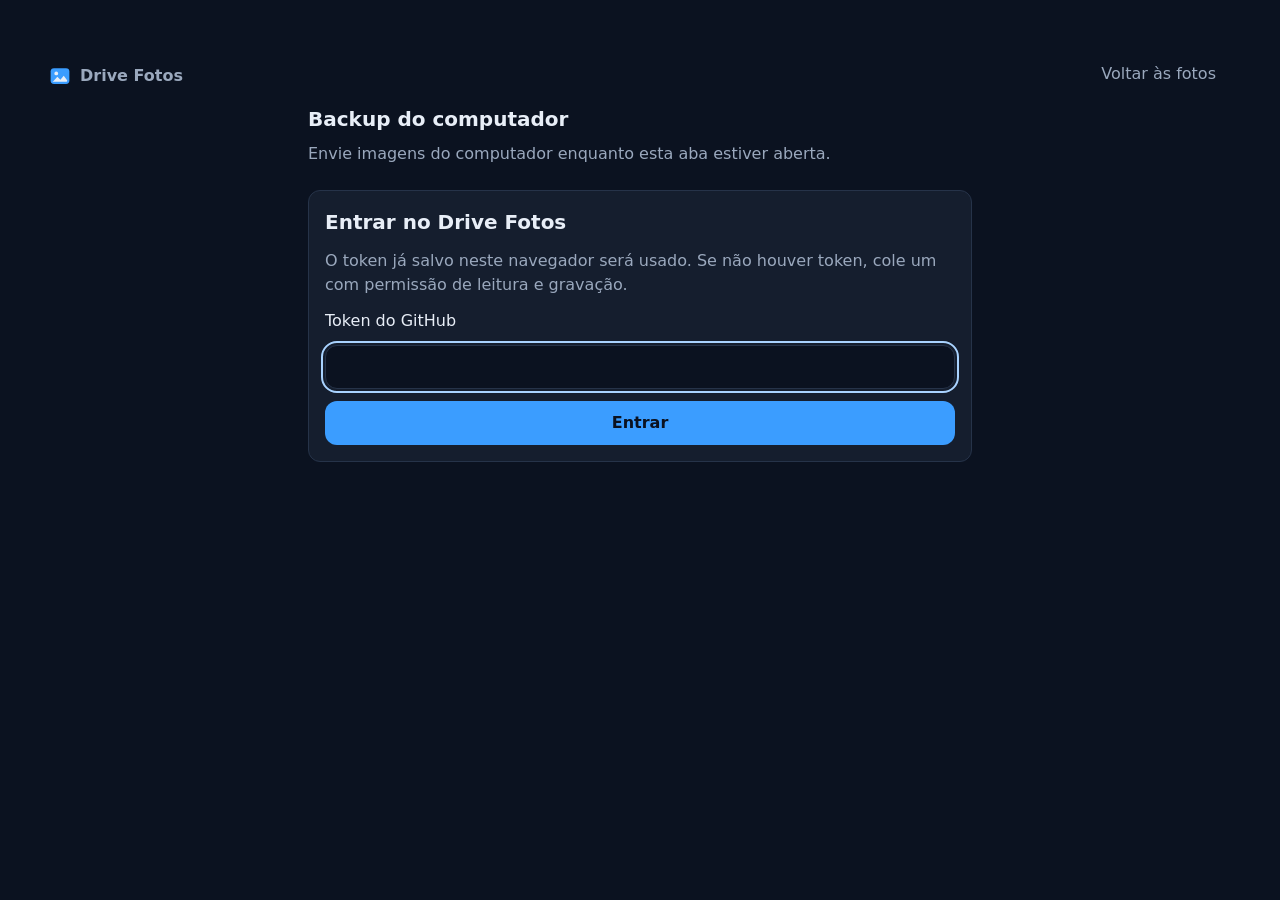
==== backup.html @ 6feb74d3 "feat: backup de uma pasta do computador, com conferencia, envio em paralelo e relatorio" ====
<!doctype html>
<html lang="pt-BR">
<head>
  <meta charset="utf-8">
  <meta name="viewport" content="width=device-width, initial-scale=1, viewport-fit=cover">
  <meta name="theme-color" content="#0b1220">
  <meta name="robots" content="noindex">
  <title>Backup do acervo · Drive Fotos</title>
  <link rel="icon" type="image/svg+xml" href="src/logo.svg">
  <link rel="stylesheet" href="src/style.css">
</head>
<body>
  <header class="topo">
    <p class="topo__titulo"><img class="logo" src="src/logo.svg" alt="" width="24" height="24">Drive Fotos</p>
    <a class="botao botao--fantasma" href="index.html">Voltar às fotos</a>
  </header>

  <main class="pagina backup-pagina">
    <section class="backup-pagina__cabeca">
      <h1 class="tela__titulo">Backup do computador</h1>
      <p class="texto-suave">Envie imagens do computador enquanto esta aba estiver aberta.</p>
    </section>

    <section class="aviso" id="backup-interrompido" hidden role="status">
      Um backup anterior foi interrompido. Escolha a mesma pasta de novo: o que já foi enviado não sobe outra vez.
    </section>

    <section class="backup" id="backup-login" hidden>
      <h2 class="tela__titulo">Entrar no Drive Fotos</h2>
      <p class="texto-suave">O token já salvo neste navegador será usado. Se não houver token, cole um com permissão de leitura e gravação.</p>
      <form class="backup__escolha" id="backup-login-form">
        <label for="backup-token">Token do GitHub</label>
        <input class="campo" id="backup-token" type="password" autocomplete="off" spellcheck="false">
        <p class="campo__erro" id="backup-login-erro" role="alert" hidden></p>
        <button class="botao botao--primario" id="backup-login-entrar" type="submit">Entrar</button>
      </form>
    </section>

    <section class="backup" id="backup-conteudo" hidden>
      <p class="campo__erro" id="backup-erro" role="alert" hidden></p>
      <div class="backup__escolha" id="backup-escolha">
        <h2 class="backup__titulo">Selecione uma origem</h2>
        <div class="backup__acoes">
          <button type="button" class="botao botao--primario" id="backup-escolher-pasta">Escolher pasta</button>
          <button type="button" class="botao botao--secundario" id="backup-escolher-arquivos">Escolher arquivos</button>
        </div>
        <input type="file" id="backup-entrada-pasta" multiple webkitdirectory hidden>
        <input type="file" id="backup-entrada-arquivos" multiple hidden>
        <p class="texto-suave texto-pequeno" id="backup-limite-navegador" hidden>Este navegador não permite escolher pastas. Escolha várias imagens pelo seletor de arquivos.</p>
        <p class="texto-suave texto-pequeno">Pastas incluem as subpastas. Imagens acima de 25 MB, vídeos e outros arquivos serão ignorados. A pasta original não será alterada.</p>
      </div>

      <div class="backup__resumo" id="backup-resumo" hidden>
        <h2 class="backup__titulo" id="backup-resumo-titulo" tabindex="-1"></h2>
        <p class="texto-suave" id="backup-resumo-texto"></p>
        <ul class="backup__detalhes texto-suave texto-pequeno" id="backup-detalhes"></ul>
        <div id="backup-repetidas" hidden>
          <p>O conteúdo destas fotos já existe com outro nome. Marque as que deseja manter como cópias:</p>
          <ul class="backup__repetidas-lista" id="backup-repetidas-lista"></ul>
        </div>
        <details id="backup-ignorados" hidden>
          <summary id="backup-ignorados-titulo"></summary>
          <ul class="backup__lista texto-pequeno" id="backup-ignorados-lista"></ul>
        </details>
        <p class="campo__erro" id="backup-limite" role="alert" hidden></p>
        <div class="backup__acoes">
          <button type="button" class="botao botao--primario" id="backup-iniciar" disabled>Iniciar backup</button>
          <button type="button" class="botao botao--secundario" id="backup-nova-escolha">Escolher outra origem</button>
          <button type="button" class="botao botao--fantasma" id="backup-relatorio-resumo" hidden>Baixar relatório da conferência</button>
        </div>
      </div>

      <div class="backup__andamento" id="backup-andamento" hidden>
        <p id="backup-status" role="status" aria-live="polite"></p>
        <p class="texto-suave texto-pequeno" id="backup-atual"></p>
        <progress id="backup-progresso" max="100" value="0"></progress>
        <p class="texto-suave texto-pequeno" id="backup-contagem"></p>
        <details id="backup-lista-detalhes">
          <summary>Estado dos arquivos</summary>
          <ul class="backup__lista" id="backup-lista"></ul>
        </details>
        <div class="backup__acoes">
          <button type="button" class="botao botao--secundario" id="backup-pausar" hidden>Pausar</button>
          <button type="button" class="botao botao--primario" id="backup-retomar-botao" hidden>Retomar</button>
          <button type="button" class="botao botao--fantasma" id="backup-cancelar" hidden>Cancelar backup</button>
          <button type="button" class="botao botao--fantasma" id="backup-tentar-erros" hidden>Tentar novamente os que falharam</button>
          <button type="button" class="botao botao--fantasma" id="backup-relatorio" hidden>Baixar relatório</button>
          <button type="button" class="botao botao--fantasma" id="backup-nova-escolha-final" hidden>Escolher outra origem</button>
          <button type="button" class="botao botao--fantasma" id="backup-login-trocar">Trocar token</button>
        </div>
      </div>
    </section>
  </main>

  <script type="module" src="src/backup-app.js"></script>
</body>
</html>
---- src/style.css ----
/* Tokens do projeto, os mesmos do beba-agua. Toda cor, espaço e raio sai daqui. */
:root {
  --fundo: #0b1220;
  --superficie: #151e2e;
  --trilho: #263349;
  --texto: #e8eef7;
  --texto-suave: #9aa8bd;
  --azul: #3b9dff;
  --erro: #ff8585;
  --atencao: #f5a524; /* o --excesso do beba-agua: pede atenção, não é erro */
  --foco: #a9d3ff;

  --e1: 4px;
  --e2: 8px;
  --e3: 12px;
  --e4: 16px;
  --e5: 24px;
  --e6: 32px;
  --e7: 48px;

  /* Respiro entre o conteúdo e a borda da tela. Cresce com a largura, para nada colar na borda. */
  --margem: var(--e4);

  /* Altura da pílula de uso, que flutua embaixo: o atalho e o fim da página abrem espaço para ela. */
  --altura-uso: calc(var(--e2) * 2 + 1.5 * var(--fonte-pequena) + 2px);

  --raio: 12px;
  --raio-pilula: 999px;

  --fonte-pequena: 0.875rem;
  --fonte-base: 1rem;
  --fonte-titulo: 1.25rem;

  --rapido: 0.2s ease;
  --medio: 0.3s ease;
  --expandir: 0.26s cubic-bezier(0.16, 1, 0.3, 1);
  --lento: 0.6s ease;

  color-scheme: dark;
}

*,
*::before,
*::after {
  box-sizing: border-box;
}

body {
  margin: 0;
  padding: calc(var(--e7) + env(safe-area-inset-top)) env(safe-area-inset-right) 0 env(safe-area-inset-left);
  min-height: 100dvh;
  background: var(--fundo);
  color: var(--texto);
  font: var(--fonte-base) / 1.5 system-ui, -apple-system, 'Segoe UI', Roboto, sans-serif;
  -webkit-text-size-adjust: 100%;
}

h1,
h2,
h3,
p,
ol,
ul {
  margin: 0;
}

ol,
ul {
  padding: 0;
  list-style: none;
}

[hidden] {
  display: none !important;
}

:focus-visible {
  outline: 2px solid var(--foco);
  outline-offset: 2px;
}

h2:focus {
  outline: none;
}

.so-leitor {
  position: absolute;
  width: 1px;
  height: 1px;
  overflow: hidden;
  clip-path: inset(50%);
  white-space: nowrap;
}

.texto-suave {
  color: var(--texto-suave);
}

.texto-pequeno {
  font-size: var(--fonte-pequena);
}

/* Estrutura */

.topo,
.pagina {
  width: 100%;
  max-width: 1600px;
  margin: 0 auto;
  padding: 0 var(--margem);
}

@media (min-width: 640px) {
  :root {
    --margem: var(--e5);
  }
}

@media (min-width: 900px) {
  :root {
    --margem: var(--e6);
  }
}

@media (min-width: 1200px) {
  :root {
    --margem: var(--e7);
  }
}

.topo {
  display: flex;
  align-items: center;
  justify-content: space-between;
  gap: var(--e2);
  min-height: 56px;
}

.logo {
  display: block;
  width: var(--e5);
  height: var(--e5);
}

.logo--grande {
  width: var(--e7);
  height: var(--e7);
}

/* O topo nunca quebra em duas linhas. Em tela estreita quem cede é a etiqueta, que é o menos
   importante ali: primeiro encurta, e só no limite ganha reticências. O nome e os botões ficam. */
.topo__titulo {
  display: flex;
  align-items: center;
  gap: var(--e2);
  min-width: 0;
  font-size: var(--fonte-base);
  font-weight: 600;
  color: var(--texto-suave);
  white-space: nowrap;
}

.topo__titulo .logo {
  flex: none;
}

.etiqueta {
  min-width: 0;
  padding: 0 var(--e2);
  overflow: hidden;
  border: 1px solid var(--trilho);
  border-radius: var(--raio-pilula);
  font-size: var(--fonte-pequena);
  font-weight: 400;
  text-overflow: ellipsis;
  white-space: nowrap;
}

@media (max-width: 479px) {
  .etiqueta__resto {
    display: none;
  }
}

/* Recado que fica na tela, sem bloquear nada. O forte é para o que pede atenção, e não é erro. */
.aviso {
  padding: var(--e3) var(--e4);
  border: 1px solid var(--trilho);
  border-radius: var(--raio);
  background: var(--superficie);
  font-size: var(--fonte-pequena);
}

/* Página de download, aberta por quem recebe o link de uma foto. */
.baixar__previa {
  display: block;
  max-width: 100%;
  max-height: 50dvh;
  border-radius: var(--raio);
  background: var(--superficie);
  object-fit: contain;
}

.baixar__nome {
  overflow-wrap: anywhere;
}

/* O "Baixar" é um link com o arquivo dentro, vestido de botão. */
.baixar__botao {
  display: flex;
  align-items: center;
  justify-content: center;
  text-decoration: none;
}

/* Recado que leva a outro lugar: a linha inteira é o link. */
.aviso--link {
  display: block;
  color: var(--texto);
  text-decoration: none;
}

.aviso--link:hover {
  border-color: var(--azul);
}

.aviso--link strong {
  color: var(--azul);
}

/* Cabeçalho de uma tela que não é a inicial: o caminho de volta primeiro, o título depois. */
.tela__cabeca {
  display: flex;
  flex-direction: column;
  align-items: flex-start;
  gap: var(--e4);
}

/* Voltar é um botão de verdade, com área de toque, e não um link solto no canto. */
.voltar {
  display: inline-flex;
  align-items: center;
  gap: var(--e2);
  padding-left: var(--e3);
  text-decoration: none;
}

.voltar__seta {
  flex: none;
  width: 20px;
  height: 20px;
  fill: none;
  stroke: currentColor;
  stroke-width: 2;
  stroke-linecap: round;
  stroke-linejoin: round;
}

/* Algo que a pessoa pediu não deu certo: diz o que houve e oferece a saída ao lado. */
.aviso--erro {
  display: flex;
  flex-wrap: wrap;
  align-items: center;
  justify-content: space-between;
  gap: var(--e2) var(--e4);
  margin-bottom: var(--e5);
  border-color: var(--erro);
}

.aviso--erro[hidden] {
  display: none;
}

.aviso--erro .botao {
  flex: none;
}

.aviso--forte {
  border-color: var(--atencao);
  color: var(--atencao);
}

.pagina {
  padding-bottom: var(--e7);
}

body.modo-selecao .pagina {
  padding-bottom: calc(var(--e7) + 104px + env(safe-area-inset-bottom));
}

.barra-selecao {
  position: fixed;
  right: 0;
  bottom: 0;
  left: 0;
  z-index: 4;
  padding: var(--e3) var(--margem) calc(var(--e3) + env(safe-area-inset-bottom));
  border-top: 1px solid var(--trilho);
  background: color-mix(in srgb, var(--superficie) 96%, transparent);
  box-shadow: 0 -8px 24px color-mix(in srgb, var(--fundo) 35%, transparent);
}

.barra-selecao__conteudo {
  display: flex;
  flex-wrap: wrap;
  align-items: center;
  justify-content: space-between;
  gap: var(--e2) var(--e4);
  width: 100%;
  max-width: 1600px;
  margin: 0 auto;
}

.barra-selecao__contagem {
  font-weight: 600;
  font-variant-numeric: tabular-nums;
}

.barra-selecao__acoes {
  display: flex;
  gap: var(--e2);
}

body.modo-selecao .uso {
  display: none;
}

/* Rodapé do site: a versão do app e o caminho para as novidades. Fica no fim da página, com
   folga embaixo para a pílula de uso, que flutua por cima, não encobrir nada. */
.rodape {
  display: flex;
  flex-wrap: wrap;
  align-items: center;
  justify-content: center;
  gap: var(--e2) var(--e4);
  width: 100%;
  max-width: 1600px;
  margin: 0 auto;
  padding: var(--e5) var(--margem) calc(var(--e6) + var(--altura-uso) + env(safe-area-inset-bottom));
  border-top: 1px solid var(--trilho);
}

.rodape__botao {
  display: inline-flex;
  align-items: center;
  text-decoration: none;
}

/* Página de novidades: uma versão por bloco, da mais nova para a mais antiga. */
.novidades {
  max-width: 720px;
  margin: 0 auto;
  padding-bottom: var(--e7);
}

.novidades__lista {
  display: flex;
  flex-direction: column;
  gap: var(--e5);
  margin: 0;
  padding: 0;
  list-style: none;
}

.novidades__item {
  display: flex;
  flex-direction: column;
  gap: var(--e2);
  padding: var(--e5);
  border: 1px solid var(--trilho);
  border-radius: var(--raio);
  background: var(--superficie);
}

.novidades__topo {
  display: flex;
  flex-wrap: wrap;
  align-items: center;
  gap: var(--e2);
}

.novidades__versao {
  border-color: var(--azul);
  color: var(--azul);
  font-weight: 600;
  font-variant-numeric: tabular-nums;
}

.novidades__titulo {
  font-size: var(--fonte-titulo);
  font-weight: 600;
}

.novidades__mudancas {
  display: flex;
  flex-direction: column;
  gap: var(--e1);
  padding-left: var(--e5);
  color: var(--texto-suave);
  list-style: disc;
}

/* Espaço ocupado e total de fotos: uma pílula flutuante no canto de baixo, sempre à vista.
   Sem barra e sem percentual, porque aqui não há limite, só o total. */
.uso {
  position: fixed;
  right: var(--margem);
  bottom: calc(var(--e4) + env(safe-area-inset-bottom));
  z-index: 1; /* abaixo do véu de arraste, que vem depois na página */
  display: flex;
  align-items: center;
  gap: var(--e2);
  padding: var(--e2) var(--e4);
  border: 1px solid var(--trilho);
  border-radius: var(--raio-pilula);
  background: var(--superficie);
  font-size: var(--fonte-pequena);
  font-variant-numeric: tabular-nums;
}

.uso[hidden] {
  display: none;
}

.uso__icone {
  flex: none;
  width: 16px;
  height: 16px;
  fill: var(--azul);
}

.uso__valor {
  font-weight: 600;
}

.uso__detalhe {
  color: var(--texto-suave);
}

.uso__detalhe::before {
  content: '· ';
}

.topo__acoes {
  display: flex;
  flex: none;
  align-items: center;
}

/* "Atualizado às 14:02", ao lado do botão. Em tela estreita não cabe: fica só para o leitor de tela. */
.topo__sincronia {
  position: absolute;
  width: 1px;
  height: 1px;
  overflow: hidden;
  clip-path: inset(50%);
  white-space: nowrap;
}

@media (min-width: 640px) {
  .topo__sincronia {
    position: static;
    width: auto;
    height: auto;
    margin-right: var(--e2);
    clip-path: none;
  }
}

/* Dois botões no topo: no celular eles encolhem a folga lateral para caber ao lado do nome. */
@media (max-width: 479px) {
  .topo__acoes .botao {
    padding-right: var(--e3);
    padding-left: var(--e3);
  }
}

.tela {
  display: flex;
  flex-direction: column;
  gap: var(--e5);
}

.tela--centro {
  align-items: center;
  width: 100%;
  max-width: 408px;
  margin: 0 auto;
  padding-top: var(--e7);
  text-align: center;
}

.tela__titulo {
  font-size: var(--fonte-titulo);
  font-weight: 600;
}

.pilha {
  display: flex;
  flex-direction: column;
  align-items: stretch;
  gap: var(--e2);
  width: 100%;
}

/* Botões */

.botao {
  min-height: 44px;
  padding: var(--e2) var(--e4);
  border: 0;
  border-radius: var(--raio);
  background: none;
  color: inherit;
  font: inherit;
  cursor: pointer;
  text-decoration: none;
  touch-action: manipulation;
  transition: background-color var(--rapido), transform var(--rapido), opacity var(--rapido);
}

.botao:active {
  transform: scale(0.97);
}

.botao:disabled {
  opacity: 0.45;
  cursor: not-allowed;
  transform: none;
}

.botao--primario {
  background: var(--azul);
  color: var(--fundo);
  font-weight: 700;
}

.botao--perigo {
  background: var(--erro);
  color: var(--fundo);
  font-weight: 700;
}

.botao--fantasma {
  color: var(--texto-suave);
}

.botao--fantasma:hover {
  background: var(--superficie);
  color: var(--texto);
}

/* Ação secundária com corpo: o cancelar dos diálogos, que precisa parecer botão ao lado da ação. */
.botao--secundario {
  background: var(--trilho);
  color: var(--texto);
}

.botao--secundario:hover {
  background: color-mix(in srgb, var(--trilho) 85%, var(--texto));
}

/* Puxar para atualizar, como no beba-agua e nos apps do iPhone. */

html {
  overscroll-behavior-y: contain;
}

.topo,
.pagina,
.rodape {
  transform: translateY(var(--puxar, 0px));
}

/* O anel fica no meio do vão aberto pelo arraste e aparece conforme ele enche. */
.puxar {
  position: fixed;
  top: env(safe-area-inset-top);
  left: 50%;
  opacity: var(--puxar-progresso, 0);
  transform: translate(-50%, calc(var(--puxar, 0px) / 2 - 50%));
  pointer-events: none;
}

.puxar__anel {
  display: block;
  width: var(--e5);
  height: var(--e5);
}

.puxar__anel circle {
  fill: none;
  stroke-width: 3;
}

.puxar__trilho {
  stroke: var(--trilho);
}

.puxar__arco {
  stroke: var(--azul);
  stroke-dasharray: 100 100;
  stroke-dashoffset: 100;
  stroke-linecap: round;
}

/* Anel cheio: soltar agora atualiza. */
.puxar--cheio .puxar__arco {
  stroke: var(--foco);
}

/* Anel cheio girando não se percebe: enquanto atualiza, gira um arco de três quartos. */
.puxar--recarregando .puxar__anel {
  animation: girar 1s linear infinite;
}

.puxar-soltando .topo,
.puxar-soltando .pagina,
.puxar-soltando .rodape {
  transition: transform var(--medio);
}

.puxar-soltando .puxar {
  transition: transform var(--medio), opacity var(--medio);
}

/* Carregando */

.girador {
  width: var(--e6);
  height: var(--e6);
  border: 3px solid var(--trilho);
  border-top-color: var(--azul);
  border-radius: var(--raio-pilula);
  animation: girar 1s linear infinite;
}

@keyframes girar {
  to {
    transform: rotate(360deg);
  }
}

/* Envio */

.envio {
  display: flex;
  flex-direction: column;
  gap: var(--e3);
}

/* Mesma linguagem da zona de envio do cloud-files: caixa tracejada que acende no hover e no
   arraste, e um véu que nasce dela. */
.zona {
  position: relative;
  display: flex;
  flex-direction: column;
  align-items: center;
  justify-content: center;
  gap: var(--e1);
  width: 100%;
  min-height: 144px;
  padding: var(--e5) var(--e4);
  overflow: hidden;
  border: 2px dashed var(--trilho);
  border-radius: var(--raio);
  background: var(--superficie);
  color: var(--texto-suave);
  font: inherit;
  text-align: center;
  cursor: pointer;
  touch-action: manipulation;
  transition: border-color var(--rapido), background-color var(--rapido), color var(--rapido), transform var(--rapido);
}

.zona:hover,
.zona--ativa {
  border-color: var(--azul);
  background: color-mix(in srgb, var(--azul) 10%, var(--superficie));
  color: var(--texto);
}

.zona:active {
  transform: scale(0.99);
}

.zona__icone,
.veu__icone {
  fill: none;
  stroke: currentColor;
  stroke-width: 1.75;
  stroke-linecap: round;
  stroke-linejoin: round;
}

.zona__icone {
  width: var(--e6);
  height: var(--e6);
  transition: transform var(--rapido), color var(--rapido);
}

.zona:hover .zona__icone,
.zona--ativa .zona__icone {
  color: var(--azul);
  transform: translateY(calc(var(--e1) * -1));
}

.zona__titulo {
  max-width: 100%;
  overflow: hidden;
  color: var(--texto);
  font-weight: 600;
  text-overflow: ellipsis;
  white-space: nowrap;
}

.zona__detalhe {
  font-size: var(--fonte-pequena);
  font-variant-numeric: tabular-nums; /* o percentual muda sem empurrar o texto */
}

.zona__barra {
  display: block;
  width: 100%;
  max-width: 408px;
  height: var(--e1);
  margin-top: var(--e2);
  overflow: hidden;
  border-radius: var(--raio-pilula);
  background: var(--trilho);
}

/* A barra cresce por transform, que não mexe no layout a cada avanço. */
.zona__barra-cheia {
  display: block;
  height: 100%;
  border-radius: var(--raio-pilula);
  background: var(--azul);
  transform: scaleX(var(--progresso, 0));
  transform-origin: left center;
  transition: transform var(--rapido);
}

/* Sem número para mostrar (preparando ou concluindo), a varredura de luz diz que está andando. */
.zona--varrendo::after {
  content: '';
  position: absolute;
  inset: 0;
  background: linear-gradient(
    90deg,
    transparent 0%,
    color-mix(in srgb, var(--azul) 6%, transparent) 44%,
    color-mix(in srgb, var(--azul) 22%, transparent) 50%,
    color-mix(in srgb, var(--azul) 6%, transparent) 56%,
    transparent 100%
  );
  transform: translateX(-100%);
  animation: varrer 1.4s cubic-bezier(0.45, 0, 0.55, 1) infinite;
  pointer-events: none;
}

@keyframes varrer {
  to {
    transform: translateX(100%);
  }
}

/* O véu cobre a página inteira porque o alvo do arraste é a página inteira. Não recebe o
   ponteiro: é só o aviso de que pode soltar. */
.veu {
  position: fixed;
  inset: 0;
  z-index: 1;
  background: color-mix(in srgb, var(--fundo) 40%, transparent);
  -webkit-backdrop-filter: blur(3px);
  backdrop-filter: blur(3px);
  transform-origin: 0 0;
  animation: veu-expande var(--expandir);
  pointer-events: none;
}

@keyframes veu-expande {
  from {
    transform: translate(var(--zona-x, 0px), var(--zona-y, 0px)) scale(var(--zona-escala-x, 0.9), var(--zona-escala-y, 0.9));
    opacity: 0.4;
  }
}

.veu__quadro {
  position: absolute;
  inset: var(--e4);
  display: flex;
  flex-direction: column;
  align-items: center;
  justify-content: center;
  gap: var(--e2);
  border: 2px dashed var(--azul);
  border-radius: var(--raio);
  background: color-mix(in srgb, var(--azul) 12%, transparent);
}

.veu__icone {
  width: var(--e7);
  height: var(--e7);
  color: var(--azul);
  animation: quicar 0.9s ease-in-out infinite;
}

@keyframes quicar {
  50% {
    transform: translateY(calc(var(--e2) * -1));
  }
}

.fila {
  display: flex;
  flex-direction: column;
  gap: var(--e2);
  padding: var(--e3) var(--e4);
  border-radius: var(--raio);
  background: var(--superficie);
}

.fila__topo {
  display: flex;
  align-items: center;
  justify-content: space-between;
  gap: var(--e3);
  min-height: 44px;
  font-weight: 600;
}

.fila__lista {
  display: flex;
  flex-direction: column;
}

.fila__item {
  display: flex;
  align-items: center;
  justify-content: space-between;
  gap: var(--e3);
  padding: var(--e2) 0;
  border-top: 1px solid var(--trilho);
}

.fila__texto {
  display: flex;
  flex-direction: column;
  min-width: 0;
}

.fila__nome {
  overflow: hidden;
  text-overflow: ellipsis;
  white-space: nowrap;
}

.fila__estado {
  color: var(--erro);
  font-size: var(--fonte-pequena);
}

.fila__item .botao {
  flex: none;
  color: var(--texto);
  font-weight: 700;
}

.backup {
  display: flex;
  flex-direction: column;
  gap: var(--e3);
  padding: var(--e4);
  border: 1px solid var(--trilho);
  border-radius: var(--raio);
  background: var(--superficie);
}

.backup__abrir {
  display: inline-flex;
  align-items: center;
  justify-content: center;
  align-self: flex-start;
  margin-bottom: var(--e3);
}

.backup-pagina {
  max-width: 760px;
  padding-bottom: var(--e7);
}

.backup-pagina__cabeca {
  display: flex;
  flex-direction: column;
  gap: var(--e2);
  margin-bottom: var(--e5);
}

.backup-pagina .topo > .botao {
  display: inline-flex;
  align-items: center;
  justify-content: center;
}

.backup__acoes {
  display: flex;
  align-items: center;
  justify-content: flex-start;
  flex-wrap: wrap;
  gap: var(--e2);
}

.backup__titulo {
  font-size: var(--fonte-titulo);
  font-weight: 600;
}

.backup__resumo,
.backup__andamento,
.backup__escolha {
  display: flex;
  flex-direction: column;
  gap: var(--e3);
}

.backup__detalhes {
  display: flex;
  flex-direction: column;
  gap: var(--e1);
}

.backup__detalhes:empty {
  display: none;
}

.backup summary {
  padding: var(--e2) 0;
  color: var(--texto-suave);
  cursor: pointer;
}

.backup-pagina > .aviso {
  margin-bottom: var(--e4);
}

.backup__repetidas-lista,
.backup__lista {
  display: flex;
  flex-direction: column;
  gap: var(--e2);
}

.backup__repetidas-lista label,
.backup__lista li {
  display: flex;
  align-items: flex-start;
  gap: var(--e2);
  overflow-wrap: anywhere;
}

.backup__repetidas-lista input {
  flex: none;
  margin-top: 0.35em;
}

.backup__lista li {
  justify-content: space-between;
  padding-bottom: var(--e2);
  border-bottom: 1px solid var(--trilho);
}

.backup__lista li span:first-child {
  min-width: 0;
}

.backup__lista li span:last-child {
  color: var(--texto-suave);
  text-align: right;
}

.backup progress {
  width: 100%;
  height: 0.75rem;
  accent-color: var(--azul);
}

/* Grade */

.selecao-topo {
  display: flex;
  justify-content: flex-end;
  margin-bottom: var(--e3);
}

/* O número de colunas vem da largura da tela, e o quadro ocupa a fatia exata dele.
   Assim a miniatura cresce com a tela e a linha cheia fecha rente à borda. */
.dias {
  --colunas: 3;
  container-type: inline-size;
  display: flex;
  flex-wrap: wrap;
  gap: var(--e5) var(--e4);
}

.dia {
  display: flex;
  flex: 0 0 100%;
  flex-direction: column;
  gap: var(--e2);
  min-width: 0;
}

.dia__titulo {
  font-size: var(--fonte-pequena);
  font-weight: 600;
}

.dia__cabeca {
  display: flex;
  align-items: center;
  justify-content: space-between;
  gap: var(--e2);
}

.dia__selecao {
  display: none;
  flex: none;
  align-items: center;
  justify-content: center;
  width: 44px;
  height: 44px;
  cursor: pointer;
}

body.modo-selecao .dia__selecao {
  display: flex;
}

.dia__selecao input {
  width: 22px;
  height: 22px;
  margin: 0;
  accent-color: var(--azul);
}

.grade {
  display: flex;
  flex-wrap: wrap;
  gap: var(--e1);
}

.grade__quadro {
  position: relative;
  /* O 0.1px absorve o arredondamento, que senão derruba o último quadro da linha. */
  width: calc((100cqw - (var(--colunas) - 1) * var(--e1)) / var(--colunas) - 0.1px);
  aspect-ratio: 1;
  overflow: hidden;
  background: var(--superficie);
}

@media (min-width: 480px) {
  .dias {
    --colunas: 4;
  }
}

@media (min-width: 640px) {
  .dias {
    --colunas: 5;
  }
}

/* Em tela larga, dia com poucas fotos divide a linha com o dia seguinte. */
@media (min-width: 900px) {
  .dias {
    --colunas: 6;
  }

  .dia {
    flex: 0 1 auto;
    max-width: 100%;
  }
}

@media (min-width: 1200px) {
  .dias {
    --colunas: 7;
  }
}

@media (min-width: 1500px) {
  .dias {
    --colunas: 8;
  }
}

/* O quadro inteiro é o botão que abre a foto. */
.grade__botao {
  position: relative;
  display: block;
  width: 100%;
  height: 100%;
  padding: 0;
  overflow: hidden;
  border: 0;
  background: none;
  color: inherit;
  cursor: pointer;
}

.grade--selecao .grade__botao {
  cursor: pointer;
  touch-action: manipulation;
  -webkit-touch-callout: none;
  user-select: none;
}

.grade--selecao .grade__botao::before,
.grade--selecao .grade__botao::after {
  position: absolute;
  z-index: 1;
  top: var(--e2);
  right: var(--e2);
  width: 24px;
  height: 24px;
  border-radius: 50%;
  content: '';
  pointer-events: none;
}

.grade--selecao .grade__botao::before {
  border: 2px solid white;
  background: color-mix(in srgb, var(--fundo) 55%, transparent);
  box-shadow: 0 1px 5px color-mix(in srgb, var(--fundo) 60%, transparent);
}

.grade--selecao .grade__quadro--selecionado .grade__botao::before {
  border-color: var(--azul);
  background: var(--azul);
}

.grade--selecao .grade__botao::after {
  top: calc(var(--e2) + 6px);
  right: calc(var(--e2) + 8px);
  width: 8px;
  height: 12px;
  border: solid var(--fundo);
  border-width: 0 2px 2px 0;
  border-radius: 0;
  opacity: 0;
  transform: rotate(45deg);
}

.grade--selecao .grade__quadro--selecionado .grade__botao::after {
  opacity: 1;
}

.grade--selecao .grade__botao:hover .grade__imagem {
  transform: none;
}

/* O quadro corta o que passa dele, então o contorno de foco vai para dentro. */
.grade__botao:focus-visible {
  outline-offset: -2px;
}

.grade__botao .grade__imagem {
  transition: transform var(--rapido);
}

.grade__botao:hover .grade__imagem {
  transform: scale(1.04);
}

/* A última foto enviada. O contorno e o selo ficam, para achar a foto na grade a qualquer
   momento. A entrada e o halo (--pousou) acontecem uma vez, no instante em que ela chega.
   Tudo anima só transform e opacity. */
.grade__quadro {
  transition: opacity var(--medio);
}

.grade__quadro--destaque {
  z-index: 1;
  overflow: visible;
  outline: 3px solid var(--azul);
  outline-offset: -3px;
}

/* Um assentar curto no pouso, para a chegada não parecer um corte. */
.grade__quadro--pousou {
  animation: destaque-pousa var(--rapido);
}

@keyframes destaque-pousa {
  from {
    transform: scale(1.05);
  }
}

/* Halo: um anel do tamanho do quadro que se abre e some, duas vezes. */
.grade__quadro--pousou::after {
  content: '';
  position: absolute;
  inset: 0;
  border: 3px solid var(--azul);
  opacity: 0;
  animation: destaque-halo 1.2s ease-out 0.2s 2;
  pointer-events: none;
}

@keyframes destaque-halo {
  from {
    transform: scale(1);
    opacity: 0.7;
  }

  to {
    transform: scale(1.18);
    opacity: 0;
  }
}

.grade__selo {
  position: absolute;
  bottom: var(--e2);
  left: var(--e2);
  z-index: 1;
  padding: 0 var(--e2);
  border-radius: var(--raio-pilula);
  background: var(--azul);
  color: var(--fundo);
  font-size: var(--fonte-pequena);
  font-weight: 700;
  pointer-events: none; /* o toque passa para o botão da foto */
}

.grade__quadro--pousou .grade__selo {
  animation: destaque-selo var(--medio) 0.15s backwards;
}

@keyframes destaque-selo {
  from {
    transform: translateY(var(--e2));
    opacity: 0;
  }
}

/* Foco: enquanto a foto nova se apresenta, as outras recuam. */
.dias--holofote .grade__quadro:not(.grade__quadro--destaque) {
  opacity: 0.3;
}

/* A foto em voo, entre a zona de envio e o lugar dela na grade. O ponto de apoio fica acima
   dela, para o balanço ser de pêndulo. */
.voo {
  position: fixed;
  top: 0;
  left: 0;
  z-index: 2;
  overflow: hidden;
  outline: 3px solid var(--azul);
  outline-offset: -3px;
  background: var(--superficie);
  transform-origin: 50% -140%;
  pointer-events: none;
}

/* Atalho para a foto que subiu fora da tela. */
.atalho {
  position: fixed;
  right: var(--margem);
  /* Fica acima da pílula de uso, que mora no mesmo canto. */
  bottom: calc(var(--e4) + var(--altura-uso) + var(--e2) + env(safe-area-inset-bottom));
  left: var(--margem);
  z-index: 3;
  display: flex;
  align-items: center;
  gap: var(--e3);
  max-width: 408px;
  margin: 0 auto;
  padding: var(--e2) var(--e2) var(--e2) var(--e3);
  border: 1px solid var(--trilho);
  border-radius: var(--raio);
  background: var(--superficie);
  animation: atalho-entra var(--expandir);
}

@keyframes atalho-entra {
  from {
    transform: translateY(var(--e5));
    opacity: 0;
  }
}

.atalho__foto {
  flex: none;
  width: 44px;
  height: 44px;
  overflow: hidden;
  border-radius: var(--raio);
  background: var(--fundo);
}

.atalho__texto {
  flex: 1;
  min-width: 0;
  font-weight: 600;
}

.atalho .botao {
  flex: none;
}

.grade__quadro--carregando {
  animation: pulsar 1.6s ease-in-out infinite;
}

/* Sem miniatura: o mesmo quadro, com um traço que o separa do que ainda está carregando. */
.grade__quadro--vazio {
  border: 1px dashed var(--trilho);
}

.grade__imagem {
  display: block;
  width: 100%;
  height: 100%;
  object-fit: cover;
}

.grade__imagem--nova {
  animation: surgir var(--medio);
}

@keyframes pulsar {
  50% {
    opacity: 0.55;
  }
}

@keyframes surgir {
  from {
    opacity: 0;
  }
}

/* Foto aberta
   A foto vira o ambiente: a miniatura dela, bem desfocada, cobre o fundo. A foto cresce do
   quadro da grade até o lugar final, e no computador um painel ao lado mostra os dados. */

.visor {
  width: 100vw;
  max-width: none;
  height: 100dvh;
  max-height: none;
  margin: 0;
  padding: 0;
  overflow: hidden;
  border: 0;
  background: none; /* o fundo é a camada de ambiente, que entra junto com a foto */
  color: var(--texto);
}

.visor[open] {
  display: flex;
  flex-direction: column;
}

.visor__ambiente {
  position: absolute;
  inset: 0;
  z-index: -1;
  overflow: hidden;
  background: var(--fundo);
}

/* Duas camadas, para o ambiente de uma foto se dissolver no da seguinte. Passam da borda
   porque o desfoque deixa as beiradas transparentes. */
.visor__desfoque {
  position: absolute;
  top: -15%;
  left: -15%;
  width: 130%;
  max-width: none;
  height: 130%;
  object-fit: cover;
  filter: blur(64px) saturate(1.6) brightness(0.7);
  opacity: 0;
  transition: opacity var(--lento);
}

.visor__desfoque--visivel {
  opacity: 1;
}

/* Escurece as beiradas, para o texto do topo e do painel ler bem sobre qualquer foto. */
.visor__vinheta {
  position: absolute;
  inset: 0;
  background: radial-gradient(ellipse 75% 70% at 45% 45%, transparent 30%, color-mix(in srgb, var(--fundo) 75%, transparent) 100%);
}

.visor__topo {
  display: flex;
  flex: none;
  align-items: center;
  justify-content: space-between;
  gap: var(--e3);
  min-height: 56px;
  padding: calc(var(--e2) + env(safe-area-inset-top)) calc(var(--margem) - var(--e2)) 0 var(--margem);
}

/* No celular a barra de status do iPhone fica por cima da página: a foto aberta ocupa a tela
   toda, então o topo dela ganha a mesma folga que a página tem, para nada ficar encoberto. */
@media (max-width: 899px) {
  .visor__topo {
    padding-top: calc(var(--e5) + env(safe-area-inset-top));
  }
}

.visor__legenda {
  display: flex;
  flex-wrap: wrap;
  align-items: baseline;
  gap: 0 var(--e3);
  font-weight: 600;
}

.visor__acoes {
  display: flex;
  flex: none;
}

.visor__info[aria-pressed='true'] {
  color: var(--texto);
}

.visor__corpo {
  display: flex;
  flex: 1;
  gap: var(--e5);
  min-height: 0;
  padding: 0 var(--margem) var(--e2);
}

.visor__palco {
  position: relative;
  display: flex;
  flex: 1;
  align-items: center;
  justify-content: center;
  min-width: 0;
  min-height: 0;
  touch-action: pan-y pinch-zoom;
}

/* O app dá à caixa o tamanho exato da foto assim que sabe a proporção. Antes disso ela ocupa
   o palco e a imagem se ajusta dentro. */
.visor__foto {
  position: relative;
  flex: none;
  width: 100%;
  height: 100%;
}

/* A prévia fica embaixo e a original entra por cima, sem salto. */
.visor__foto img {
  position: absolute;
  inset: 0;
  width: 100%;
  height: 100%;
  object-fit: contain;
}

.visor__girador {
  position: absolute;
}

.visor__erro {
  position: absolute;
  display: flex;
  flex-direction: column;
  align-items: center;
  gap: var(--e3);
  max-width: 408px;
  padding: var(--e5);
  border-radius: var(--raio);
  background: var(--superficie);
  text-align: center;
}

.visor__seta {
  position: absolute;
  top: 50%;
  display: flex;
  align-items: center;
  justify-content: center;
  width: 56px;
  height: 56px;
  margin-top: -28px;
  padding: 0;
  border-radius: var(--raio-pilula);
  background: color-mix(in srgb, var(--superficie) 80%, transparent);
}

.visor__seta:hover {
  background: var(--superficie);
}

.visor__seta svg {
  width: var(--e5);
  height: var(--e5);
  fill: none;
  stroke: currentColor;
  stroke-width: 2;
  stroke-linecap: round;
  stroke-linejoin: round;
}

.visor__seta--anterior {
  left: 0;
}

.visor__seta--proxima {
  right: 0;
}

/* Na primeira e na última foto a seta some, em vez de ficar apagada sem explicação. */
.visor__seta:disabled {
  visibility: hidden;
}

/* Confirmação de uma ação na foto aberta: aparece no meio da tela, por cima da foto, e some
   sozinha. É a resposta de quem tocou num botão lá embaixo e está olhando para a foto. */
.visor__confirmacao {
  position: absolute;
  top: 50%;
  left: 50%;
  z-index: 2;
  display: flex;
  align-items: center;
  gap: var(--e3);
  margin: 0;
  padding: var(--e4) var(--e5);
  border: 1px solid var(--trilho);
  border-radius: var(--raio);
  background: var(--superficie);
  font-size: var(--fonte-titulo);
  font-weight: 600;
  white-space: nowrap;
  transform: translate(-50%, -50%);
  pointer-events: none;
  animation: confirmar var(--expandir);
}

.visor__confirmacao[hidden] {
  display: none;
}

.visor__confirmacao-icone {
  flex: none;
  width: var(--e5);
  height: var(--e5);
  fill: none;
  stroke: var(--azul);
  stroke-width: 2.5;
  stroke-linecap: round;
  stroke-linejoin: round;
}

@keyframes confirmar {
  from {
    opacity: 0;
    transform: translate(-50%, -50%) scale(0.92);
  }
}

/* Ações da foto aberta: valem no celular e no computador, por isso ficam fora do painel. */
.visor__rodape {
  display: flex;
  flex: none;
  flex-direction: column;
  align-items: center;
  gap: var(--e1);
  padding: 0 var(--margem) calc(var(--e4) + env(safe-area-inset-bottom));
}

.visor__botoes {
  display: flex;
  flex-wrap: wrap;
  justify-content: center;
  gap: var(--e2);
}

.visor__rodape .botao--fantasma {
  color: var(--texto);
}

/* Painel de informações. Só existe em tela larga: no celular a foto fica com a tela toda. */
.visor__painel,
.visor__info {
  display: none;
}

@media (min-width: 900px) {
  .visor__info {
    display: block;
  }

  .visor__painel {
    display: flex;
    flex: none;
    flex-direction: column;
    align-self: center;
    gap: var(--e3);
    width: 320px;
    max-height: 100%;
    padding: var(--e5);
    overflow-y: auto;
    border: 1px solid var(--trilho);
    border-radius: var(--raio);
    background: color-mix(in srgb, var(--superficie) 70%, transparent);
    -webkit-backdrop-filter: blur(24px);
    backdrop-filter: blur(24px);
    animation: painel-entra var(--expandir);
  }
}

@keyframes painel-entra {
  from {
    transform: translateX(var(--e5));
    opacity: 0;
  }
}

.visor__nome {
  font-size: var(--fonte-titulo);
  font-weight: 700;
  line-height: 1.2;
  overflow-wrap: anywhere;
}

.visor__dados {
  display: grid;
  grid-template-columns: auto 1fr;
  gap: var(--e1) var(--e4);
  margin: 0;
  font-size: var(--fonte-pequena);
}

.visor__dados dt {
  color: var(--texto-suave);
}

.visor__dados dd {
  margin: 0;
  font-variant-numeric: tabular-nums;
  text-align: right;
}

.visor__analise {
  display: flex;
  flex-direction: column;
  gap: var(--e2);
}

.visor__subtitulo,
.visor__linha {
  color: var(--texto-suave);
  font-size: var(--fonte-pequena);
}

.visor__subtitulo {
  font-weight: 600;
}

.visor__paleta {
  display: grid;
  grid-template-columns: repeat(6, 1fr);
  gap: var(--e2);
}

.visor__paleta li {
  aspect-ratio: 1;
  border: 1px solid var(--trilho);
  border-radius: var(--e2);
}

.visor__linha {
  display: flex;
  justify-content: space-between;
}

.visor__linha b {
  color: var(--texto);
  font-weight: 600;
}

/* Diálogos e login */

.dialogo {
  width: min(100% - var(--e6), 408px);
  max-height: calc(100dvh - var(--e6));
  padding: var(--e5);
  border: 0;
  border-radius: var(--raio);
  background: var(--superficie);
  color: var(--texto);
}

.dialogo::backdrop {
  background: color-mix(in srgb, var(--fundo) 80%, transparent);
}

/* Sem token não há nada para mostrar atrás do login. */
.login::backdrop {
  background: var(--fundo);
}

.dialogo form {
  display: flex;
  flex-direction: column;
  gap: var(--e3);
}

/* Ações de um diálogo curto: a ação primeiro, cancelar depois, do tamanho do texto.
   No celular os dois dividem a largura, para o toque. */
.dialogo__acoes {
  display: flex;
  gap: var(--e2);
  margin-top: var(--e2);
}

.dialogo__acoes .botao {
  flex: 1;
}

@media (min-width: 480px) {
  .dialogo__acoes {
    justify-content: flex-end;
  }

  .dialogo__acoes .botao {
    flex: none;
  }
}

/* O que o diálogo vai afetar: a miniatura da foto, com o nome ao lado. */
.dialogo__alvo {
  display: flex;
  align-items: center;
  gap: var(--e3);
}

.dialogo__miniatura {
  flex: none;
  width: 64px;
  height: 64px;
  border-radius: var(--e2);
  background: var(--trilho);
  object-fit: cover;
}

.dialogo__alvo-texto {
  min-width: 0;
}

.dialogo__nome {
  overflow-wrap: anywhere;
}

/* Fotos repetidas: cada linha põe lado a lado a foto que está sendo enviada e a que já está
   guardada, com o tamanho do arquivo no canto de cada uma, para comparar de relance. */
.repetidas {
  display: flex;
  flex-direction: column;
  gap: var(--e4);
  max-height: 50dvh;
  /* Folga por dentro, compensada por fora, para o contorno de foco não ser cortado. */
  margin: calc(var(--e2) * -1);
  padding: var(--e2);
  overflow-y: auto;
  list-style: none;
}

.repetidas__item {
  display: grid;
  grid-template-columns: 1fr 1fr;
  gap: var(--e3);
}

.repetidas__foto {
  display: flex;
  flex-direction: column;
  gap: var(--e2);
  min-width: 0;
  margin: 0;
}

.repetidas__legenda {
  display: flex;
  flex-direction: column;
  overflow-wrap: anywhere;
}

.repetidas__quadro {
  position: relative;
  aspect-ratio: 1;
  overflow: hidden;
  border-radius: var(--e2);
  background: var(--trilho);
}

/* A nova é a que está em jogo: ganha o contorno do destaque da grade e o rótulo em azul. A que
   já existe fica um pouco apagada, sem deixar de dar para comparar. */
.repetidas__foto--nova .repetidas__quadro {
  outline: 3px solid var(--azul);
  outline-offset: -3px;
}

.repetidas__foto--nova .repetidas__legenda > :first-child {
  color: var(--azul);
  font-weight: 600;
}

.repetidas__foto--outra .repetidas__imagem {
  filter: saturate(0.45) brightness(0.75);
}

.repetidas__imagem {
  display: block;
  width: 100%;
  height: 100%;
  object-fit: cover;
}

/* Fotos sem data: uma linha por foto, com a miniatura e o campo do dia ao lado.
   A lista rola e corta o que passa da borda, então ganha uma folga por dentro (compensada
   por fora) para o contorno de foco dos campos aparecer inteiro. */
.sem-data {
  display: flex;
  flex-direction: column;
  gap: var(--e4);
  max-height: 50dvh;
  margin: calc(var(--e2) * -1);
  padding: var(--e2);
  overflow-y: auto;
  list-style: none;
}

/* A tela de fotos sem data: um bloco por dia de envio, com as fotos dele.
   De cima para baixo: de quando é o envio, o atalho para datar todas de uma vez, as fotos e,
   no rodapé, o que vai ser salvo. */
.pendentes {
  display: flex;
  flex-direction: column;
  gap: var(--e6);
}

.pendentes__grupo {
  display: flex;
  flex-direction: column;
  gap: var(--e5);
  padding: var(--e5);
  border: 1px solid var(--trilho);
  border-radius: var(--raio);
  background: var(--superficie);
}

.pendentes__titulo {
  font-size: var(--fonte-base);
  font-weight: 600;
}

/* O atalho do bloco fica numa faixa própria, alinhado à esquerda, junto das fotos que afeta. */
.pendentes__ferramenta {
  display: flex;
  flex-wrap: wrap;
  align-items: center;
  gap: var(--e2) var(--e3);
  padding: var(--e3) var(--e4);
  border-radius: var(--raio);
  background: var(--fundo);
}

.pendentes__ferramenta .campo {
  width: auto;
}

.pendentes__lista {
  display: grid;
  grid-template-columns: repeat(auto-fill, minmax(min(100%, 200px), 1fr));
  gap: var(--e5) var(--e4);
  margin: 0;
  padding: 0;
  list-style: none;
}

.pendentes__item {
  display: flex;
  flex-direction: column;
  gap: var(--e2);
  min-width: 0;
}

/* A prévia grande é o que ajuda a lembrar de quando é a foto. */
.pendentes__imagem {
  display: block;
  width: 100%;
  aspect-ratio: 1;
  border-radius: var(--e2);
  background: var(--trilho);
  object-fit: cover;
}

.pendentes__nome {
  overflow: hidden;
  font-size: var(--fonte-pequena);
  font-weight: 600;
  text-overflow: ellipsis;
  white-space: nowrap;
}

.pendentes__certa {
  display: flex;
  align-items: center;
  gap: var(--e2);
  min-height: 44px;
  color: var(--texto-suave);
  font-size: var(--fonte-pequena);
  cursor: pointer;
}

.pendentes__certa input {
  flex: none;
  width: 20px;
  height: 20px;
  margin: 0;
  accent-color: var(--azul);
}

.pendentes .campo:disabled {
  opacity: 0.45;
}

/* O rodapé do bloco: à esquerda o que vai mudar, à direita a ação. */
.pendentes__rodape {
  display: flex;
  flex-wrap: wrap;
  align-items: center;
  justify-content: space-between;
  gap: var(--e3);
  padding-top: var(--e4);
  border-top: 1px solid var(--trilho);
}

.pendentes .campo {
  color-scheme: dark;
}

.sem-data__item {
  display: flex;
  align-items: flex-start;
  gap: var(--e3);
}

.sem-data__campos {
  display: flex;
  flex: 1;
  flex-direction: column;
  align-items: flex-start;
  gap: var(--e1);
  min-width: 0;
  overflow-wrap: anywhere;
}

.sem-data__campos .botao {
  text-align: left;
}

/* O navegador desenha o calendário do campo de data conforme o tema: aqui o tema é escuro. */
.sem-data .campo {
  color-scheme: dark;
}

/* Por que o par está na lista: conteúdo idêntico ou só o nome igual. */
.repetidas__motivo {
  grid-column: 1 / -1;
  margin: 0;
  font-size: var(--fonte-pequena);
}

/* Com várias repetidas, cada par vira um bloco fechado, e a escolha dele fica numa faixa
   própria embaixo, separada das fotos por uma linha. */
.repetidas--varias .repetidas__item {
  padding: var(--e3);
  border: 1px solid var(--trilho);
  border-radius: var(--raio);
}

.repetidas__escolha {
  display: flex;
  grid-column: 1 / -1;
  align-items: center;
  gap: var(--e2);
  min-height: 44px;
  margin: var(--e1) calc(var(--e3) * -1) calc(var(--e3) * -1);
  padding: var(--e1) var(--e3);
  border-top: 1px solid var(--trilho);
  cursor: pointer;
}

.repetidas__escolha input {
  flex: none;
  width: 20px;
  height: 20px;
  margin: 0;
  accent-color: var(--azul);
}

.repetidas__tamanho {
  position: absolute;
  right: var(--e2);
  bottom: var(--e2);
  padding: 0 var(--e2);
  border-radius: var(--raio-pilula);
  background: color-mix(in srgb, var(--fundo) 80%, transparent);
  font-size: var(--fonte-pequena);
  font-variant-numeric: tabular-nums;
}

.login__passos {
  display: flex;
  flex-direction: column;
  gap: var(--e2);
  padding-left: var(--e5);
  list-style: decimal;
  font-size: var(--fonte-pequena);
}

.login__passos strong {
  color: var(--texto);
  overflow-wrap: anywhere;
}

.campo__rotulo {
  font-weight: 600;
}

.campo {
  width: 100%;
  min-height: 44px;
  padding: var(--e2) var(--e3);
  border: 1px solid var(--trilho);
  border-radius: var(--raio);
  background: var(--fundo);
  color: var(--texto);
  font: inherit;
}

/* Campo com um trecho fixo ao lado, como a extensão do arquivo, que não se edita. */
.campo-com-sufixo {
  display: flex;
  align-items: center;
  gap: var(--e2);
}

.campo[aria-invalid='true'] {
  border-color: var(--erro);
}

.campo__erro {
  color: var(--erro);
  font-size: var(--fonte-pequena);
}

@media (prefers-reduced-motion: reduce) {
  .visor__confirmacao {
    animation: none;
  }

  .puxar-soltando .topo,
  .puxar-soltando .pagina,
  .puxar-soltando .puxar {
    transition: none;
  }

  .puxar--recarregando .puxar__anel {
    animation-duration: 3s;
  }

  .botao,
  .zona,
  .zona__icone,
  .grade__botao .grade__imagem {
    transition: none;
  }

  .visor__painel {
    animation: none;
  }

  .visor__desfoque {
    transition: none;
  }

  .zona--varrendo::after {
    display: none;
  }

  .zona__barra-cheia {
    transition: none;
  }

  .veu,
  .veu__icone {
    animation: none;
  }

  .girador {
    animation-duration: 3s;
  }

  .grade__quadro {
    transition: none;
  }

  .grade__quadro--carregando,
  .grade__quadro--pousou,
  .grade__quadro--pousou::after,
  .grade__quadro--pousou .grade__selo,
  .atalho,
  .grade__imagem--nova {
    animation: none;
  }
}
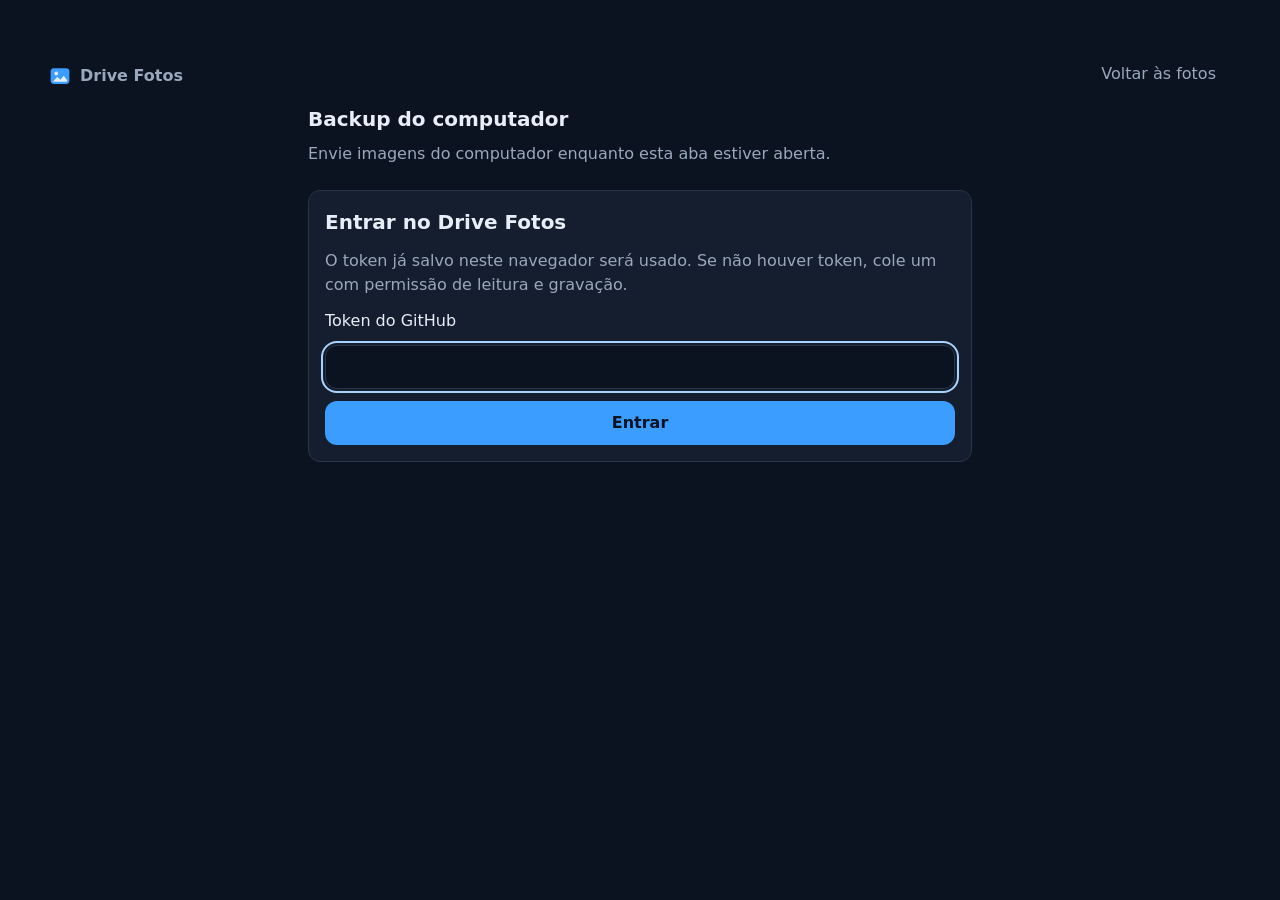
==== commit 1fa69dcf: "backup: o limite de 4 GB so avisa, nao bloqueia o envio" ====
--- a/backup.html
+++ b/backup.html
@@ -62,7 +62,7 @@
           <summary id="backup-ignorados-titulo"></summary>
           <ul class="backup__lista texto-pequeno" id="backup-ignorados-lista"></ul>
         </details>
-        <p class="campo__erro" id="backup-limite" role="alert" hidden></p>
+        <p class="aviso aviso--forte" id="backup-limite" role="status" hidden></p>
         <div class="backup__acoes">
           <button type="button" class="botao botao--primario" id="backup-iniciar" disabled>Iniciar backup</button>
           <button type="button" class="botao botao--secundario" id="backup-nova-escolha">Escolher outra origem</button>
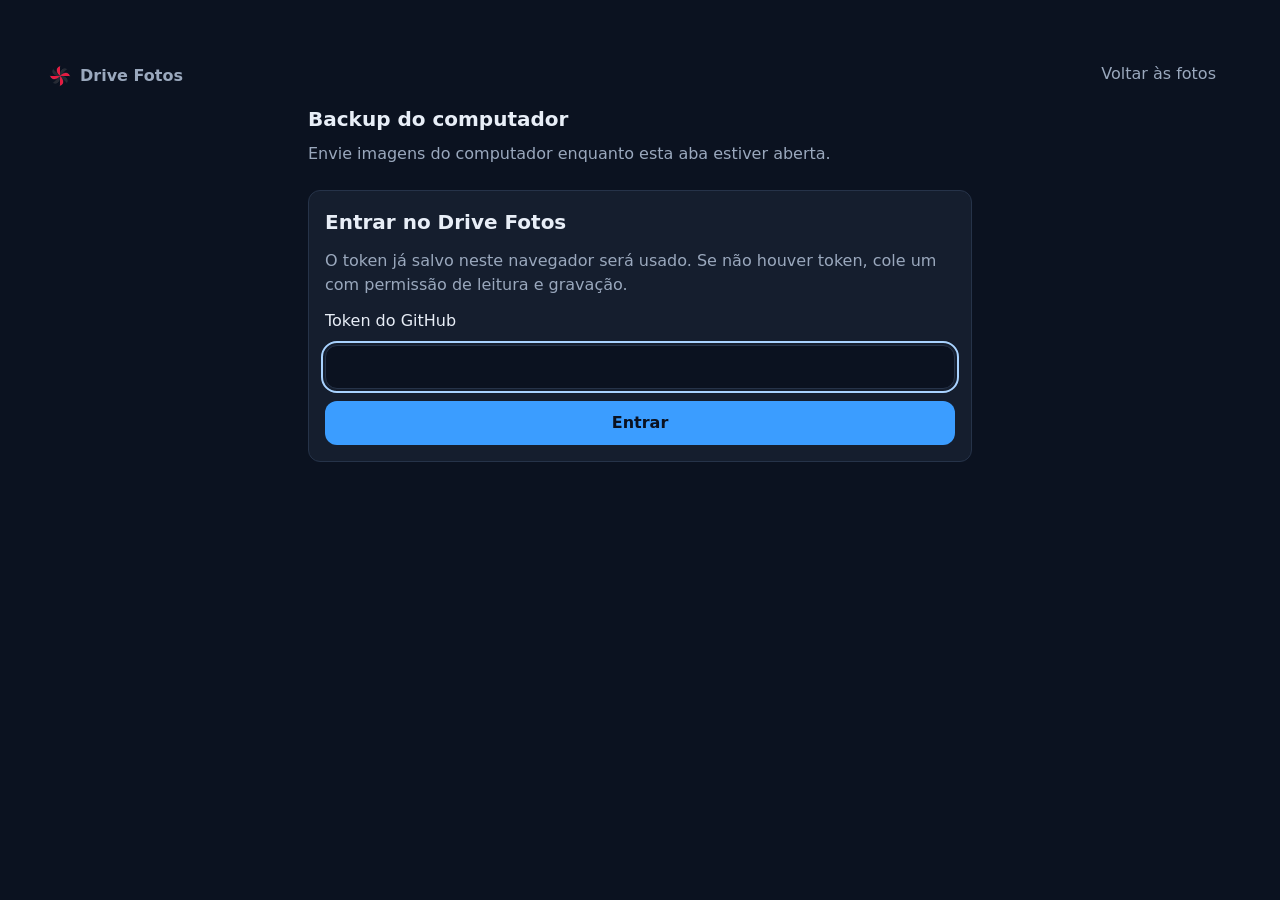
==== commit 86ea7c80: "backup: HEIC e HEIF ficam de fora, com o motivo" ====
--- a/backup.html
+++ b/backup.html
@@ -47,7 +47,7 @@
         <input type="file" id="backup-entrada-pasta" multiple webkitdirectory hidden>
         <input type="file" id="backup-entrada-arquivos" multiple hidden>
         <p class="texto-suave texto-pequeno" id="backup-limite-navegador" hidden>Este navegador não permite escolher pastas. Escolha várias imagens pelo seletor de arquivos.</p>
-        <p class="texto-suave texto-pequeno">Pastas incluem as subpastas. Imagens acima de 25 MB, vídeos e outros arquivos serão ignorados. A pasta original não será alterada.</p>
+        <p class="texto-suave texto-pequeno">Pastas incluem as subpastas. Fotos HEIC, imagens acima de 25 MB, vídeos e outros arquivos ficam de fora. A pasta original não será alterada.</p>
       </div>
 
       <div class="backup__resumo" id="backup-resumo" hidden>
--- a/src/style.css
+++ b/src/style.css
@@ -1,4 +1,3 @@
-/* Tokens do projeto, os mesmos do beba-agua. Toda cor, espaço e raio sai daqui. */
 :root {
   --fundo: #0b1220;
   --superficie: #151e2e;
@@ -7,7 +6,7 @@
   --texto-suave: #9aa8bd;
   --azul: #3b9dff;
   --erro: #ff8585;
-  --atencao: #f5a524; /* o --excesso do beba-agua: pede atenção, não é erro */
+  --atencao: #f5a524;
   --foco: #a9d3ff;
 
   --e1: 4px;
@@ -18,10 +17,8 @@
   --e6: 32px;
   --e7: 48px;
 
-  /* Respiro entre o conteúdo e a borda da tela. Cresce com a largura, para nada colar na borda. */
   --margem: var(--e4);
 
-  /* Altura da pílula de uso, que flutua embaixo: o atalho e o fim da página abrem espaço para ela. */
   --altura-uso: calc(var(--e2) * 2 + 1.5 * var(--fonte-pequena) + 2px);
 
   --raio: 12px;
@@ -100,8 +97,6 @@
   font-size: var(--fonte-pequena);
 }
 
-/* Estrutura */
-
 .topo,
 .pagina {
   width: 100%;
@@ -147,8 +142,6 @@
   height: var(--e7);
 }
 
-/* O topo nunca quebra em duas linhas. Em tela estreita quem cede é a etiqueta, que é o menos
-   importante ali: primeiro encurta, e só no limite ganha reticências. O nome e os botões ficam. */
 .topo__titulo {
   display: flex;
   align-items: center;
@@ -182,7 +175,6 @@
   }
 }
 
-/* Recado que fica na tela, sem bloquear nada. O forte é para o que pede atenção, e não é erro. */
 .aviso {
   padding: var(--e3) var(--e4);
   border: 1px solid var(--trilho);
@@ -191,7 +183,6 @@
   font-size: var(--fonte-pequena);
 }
 
-/* Página de download, aberta por quem recebe o link de uma foto. */
 .baixar__previa {
   display: block;
   max-width: 100%;
@@ -205,7 +196,6 @@
   overflow-wrap: anywhere;
 }
 
-/* O "Baixar" é um link com o arquivo dentro, vestido de botão. */
 .baixar__botao {
   display: flex;
   align-items: center;
@@ -213,7 +203,6 @@
   text-decoration: none;
 }
 
-/* Recado que leva a outro lugar: a linha inteira é o link. */
 .aviso--link {
   display: block;
   color: var(--texto);
@@ -228,7 +217,6 @@
   color: var(--azul);
 }
 
-/* Cabeçalho de uma tela que não é a inicial: o caminho de volta primeiro, o título depois. */
 .tela__cabeca {
   display: flex;
   flex-direction: column;
@@ -236,7 +224,6 @@
   gap: var(--e4);
 }
 
-/* Voltar é um botão de verdade, com área de toque, e não um link solto no canto. */
 .voltar {
   display: inline-flex;
   align-items: center;
@@ -256,7 +243,6 @@
   stroke-linejoin: round;
 }
 
-/* Algo que a pessoa pediu não deu certo: diz o que houve e oferece a saída ao lado. */
 .aviso--erro {
   display: flex;
   flex-wrap: wrap;
@@ -325,8 +311,6 @@
   display: none;
 }
 
-/* Rodapé do site: a versão do app e o caminho para as novidades. Fica no fim da página, com
-   folga embaixo para a pílula de uso, que flutua por cima, não encobrir nada. */
 .rodape {
   display: flex;
   flex-wrap: wrap;
@@ -346,7 +330,6 @@
   text-decoration: none;
 }
 
-/* Página de novidades: uma versão por bloco, da mais nova para a mais antiga. */
 .novidades {
   max-width: 720px;
   margin: 0 auto;
@@ -400,13 +383,11 @@
   list-style: disc;
 }
 
-/* Espaço ocupado e total de fotos: uma pílula flutuante no canto de baixo, sempre à vista.
-   Sem barra e sem percentual, porque aqui não há limite, só o total. */
 .uso {
   position: fixed;
   right: var(--margem);
   bottom: calc(var(--e4) + env(safe-area-inset-bottom));
-  z-index: 1; /* abaixo do véu de arraste, que vem depois na página */
+  z-index: 1;
   display: flex;
   align-items: center;
   gap: var(--e2);
@@ -447,7 +428,6 @@
   align-items: center;
 }
 
-/* "Atualizado às 14:02", ao lado do botão. Em tela estreita não cabe: fica só para o leitor de tela. */
 .topo__sincronia {
   position: absolute;
   width: 1px;
@@ -467,7 +447,6 @@
   }
 }
 
-/* Dois botões no topo: no celular eles encolhem a folga lateral para caber ao lado do nome. */
 @media (max-width: 479px) {
   .topo__acoes .botao {
     padding-right: var(--e3);
@@ -502,8 +481,6 @@
   gap: var(--e2);
   width: 100%;
 }
-
-/* Botões */
 
 .botao {
   min-height: 44px;
@@ -550,7 +527,6 @@
   color: var(--texto);
 }
 
-/* Ação secundária com corpo: o cancelar dos diálogos, que precisa parecer botão ao lado da ação. */
 .botao--secundario {
   background: var(--trilho);
   color: var(--texto);
@@ -560,19 +536,19 @@
   background: color-mix(in srgb, var(--trilho) 85%, var(--texto));
 }
 
-/* Puxar para atualizar, como no beba-agua e nos apps do iPhone. */
-
 html {
   overscroll-behavior-y: contain;
 }
 
-.topo,
-.pagina,
-.rodape {
+.puxando .topo,
+.puxando .pagina,
+.puxando .rodape,
+.puxar-soltando .topo,
+.puxar-soltando .pagina,
+.puxar-soltando .rodape {
   transform: translateY(var(--puxar, 0px));
 }
 
-/* O anel fica no meio do vão aberto pelo arraste e aparece conforme ele enche. */
 .puxar {
   position: fixed;
   top: env(safe-area-inset-top);
@@ -604,12 +580,10 @@
   stroke-linecap: round;
 }
 
-/* Anel cheio: soltar agora atualiza. */
 .puxar--cheio .puxar__arco {
   stroke: var(--foco);
 }
 
-/* Anel cheio girando não se percebe: enquanto atualiza, gira um arco de três quartos. */
 .puxar--recarregando .puxar__anel {
   animation: girar 1s linear infinite;
 }
@@ -623,8 +597,6 @@
 .puxar-soltando .puxar {
   transition: transform var(--medio), opacity var(--medio);
 }
-
-/* Carregando */
 
 .girador {
   width: var(--e6);
@@ -641,16 +613,33 @@
   }
 }
 
-/* Envio */
-
 .envio {
   display: flex;
   flex-direction: column;
   gap: var(--e3);
 }
 
-/* Mesma linguagem da zona de envio do cloud-files: caixa tracejada que acende no hover e no
-   arraste, e um véu que nasce dela. */
+.esqueleto {
+  display: flex;
+  flex-direction: column;
+  gap: var(--e5);
+  pointer-events: none;
+  animation: pulsar 1.6s ease-in-out infinite;
+}
+
+.esqueleto .esqueleto__vazio,
+.esqueleto .esqueleto__vazio * {
+  color: transparent;
+}
+
+.esqueleto__linha {
+  display: block;
+  width: 9rem;
+  height: 1.5em;
+  border-radius: var(--e1);
+  background: var(--superficie);
+}
+
 .zona {
   position: relative;
   display: flex;
@@ -716,7 +705,7 @@
 
 .zona__detalhe {
   font-size: var(--fonte-pequena);
-  font-variant-numeric: tabular-nums; /* o percentual muda sem empurrar o texto */
+  font-variant-numeric: tabular-nums;
 }
 
 .zona__barra {
@@ -730,7 +719,6 @@
   background: var(--trilho);
 }
 
-/* A barra cresce por transform, que não mexe no layout a cada avanço. */
 .zona__barra-cheia {
   display: block;
   height: 100%;
@@ -741,7 +729,6 @@
   transition: transform var(--rapido);
 }
 
-/* Sem número para mostrar (preparando ou concluindo), a varredura de luz diz que está andando. */
 .zona--varrendo::after {
   content: '';
   position: absolute;
@@ -765,8 +752,6 @@
   }
 }
 
-/* O véu cobre a página inteira porque o alvo do arraste é a página inteira. Não recebe o
-   ponteiro: é só o aviso de que pode soltar. */
 .veu {
   position: fixed;
   inset: 0;
@@ -985,16 +970,12 @@
   accent-color: var(--azul);
 }
 
-/* Grade */
-
 .selecao-topo {
   display: flex;
   justify-content: flex-end;
   margin-bottom: var(--e3);
 }
 
-/* O número de colunas vem da largura da tela, e o quadro ocupa a fatia exata dele.
-   Assim a miniatura cresce com a tela e a linha cheia fecha rente à borda. */
 .dias {
   --colunas: 3;
   container-type: inline-size;
@@ -1052,7 +1033,7 @@
 
 .grade__quadro {
   position: relative;
-  /* O 0.1px absorve o arredondamento, que senão derruba o último quadro da linha. */
+
   width: calc((100cqw - (var(--colunas) - 1) * var(--e1)) / var(--colunas) - 0.1px);
   aspect-ratio: 1;
   overflow: hidden;
@@ -1071,7 +1052,6 @@
   }
 }
 
-/* Em tela larga, dia com poucas fotos divide a linha com o dia seguinte. */
 @media (min-width: 900px) {
   .dias {
     --colunas: 6;
@@ -1095,7 +1075,6 @@
   }
 }
 
-/* O quadro inteiro é o botão que abre a foto. */
 .grade__botao {
   position: relative;
   display: block;
@@ -1160,7 +1139,6 @@
   transform: none;
 }
 
-/* O quadro corta o que passa dele, então o contorno de foco vai para dentro. */
 .grade__botao:focus-visible {
   outline-offset: -2px;
 }
@@ -1173,9 +1151,6 @@
   transform: scale(1.04);
 }
 
-/* A última foto enviada. O contorno e o selo ficam, para achar a foto na grade a qualquer
-   momento. A entrada e o halo (--pousou) acontecem uma vez, no instante em que ela chega.
-   Tudo anima só transform e opacity. */
 .grade__quadro {
   transition: opacity var(--medio);
 }
@@ -1187,7 +1162,6 @@
   outline-offset: -3px;
 }
 
-/* Um assentar curto no pouso, para a chegada não parecer um corte. */
 .grade__quadro--pousou {
   animation: destaque-pousa var(--rapido);
 }
@@ -1198,7 +1172,6 @@
   }
 }
 
-/* Halo: um anel do tamanho do quadro que se abre e some, duas vezes. */
 .grade__quadro--pousou::after {
   content: '';
   position: absolute;
@@ -1232,7 +1205,7 @@
   color: var(--fundo);
   font-size: var(--fonte-pequena);
   font-weight: 700;
-  pointer-events: none; /* o toque passa para o botão da foto */
+  pointer-events: none;
 }
 
 .grade__quadro--pousou .grade__selo {
@@ -1246,13 +1219,10 @@
   }
 }
 
-/* Foco: enquanto a foto nova se apresenta, as outras recuam. */
 .dias--holofote .grade__quadro:not(.grade__quadro--destaque) {
   opacity: 0.3;
 }
 
-/* A foto em voo, entre a zona de envio e o lugar dela na grade. O ponto de apoio fica acima
-   dela, para o balanço ser de pêndulo. */
 .voo {
   position: fixed;
   top: 0;
@@ -1266,11 +1236,10 @@
   pointer-events: none;
 }
 
-/* Atalho para a foto que subiu fora da tela. */
 .atalho {
   position: fixed;
   right: var(--margem);
-  /* Fica acima da pílula de uso, que mora no mesmo canto. */
+
   bottom: calc(var(--e4) + var(--altura-uso) + var(--e2) + env(safe-area-inset-bottom));
   left: var(--margem);
   z-index: 3;
@@ -1316,7 +1285,6 @@
   animation: pulsar 1.6s ease-in-out infinite;
 }
 
-/* Sem miniatura: o mesmo quadro, com um traço que o separa do que ainda está carregando. */
 .grade__quadro--vazio {
   border: 1px dashed var(--trilho);
 }
@@ -1343,10 +1311,6 @@
     opacity: 0;
   }
 }
-
-/* Foto aberta
-   A foto vira o ambiente: a miniatura dela, bem desfocada, cobre o fundo. A foto cresce do
-   quadro da grade até o lugar final, e no computador um painel ao lado mostra os dados. */
 
 .visor {
   width: 100vw;
@@ -1357,7 +1321,7 @@
   padding: 0;
   overflow: hidden;
   border: 0;
-  background: none; /* o fundo é a camada de ambiente, que entra junto com a foto */
+  background: none;
   color: var(--texto);
 }
 
@@ -1374,8 +1338,6 @@
   background: var(--fundo);
 }
 
-/* Duas camadas, para o ambiente de uma foto se dissolver no da seguinte. Passam da borda
-   porque o desfoque deixa as beiradas transparentes. */
 .visor__desfoque {
   position: absolute;
   top: -15%;
@@ -1393,7 +1355,6 @@
   opacity: 1;
 }
 
-/* Escurece as beiradas, para o texto do topo e do painel ler bem sobre qualquer foto. */
 .visor__vinheta {
   position: absolute;
   inset: 0;
@@ -1410,8 +1371,6 @@
   padding: calc(var(--e2) + env(safe-area-inset-top)) calc(var(--margem) - var(--e2)) 0 var(--margem);
 }
 
-/* No celular a barra de status do iPhone fica por cima da página: a foto aberta ocupa a tela
-   toda, então o topo dela ganha a mesma folga que a página tem, para nada ficar encoberto. */
 @media (max-width: 899px) {
   .visor__topo {
     padding-top: calc(var(--e5) + env(safe-area-inset-top));
@@ -1454,8 +1413,6 @@
   touch-action: pan-y pinch-zoom;
 }
 
-/* O app dá à caixa o tamanho exato da foto assim que sabe a proporção. Antes disso ela ocupa
-   o palco e a imagem se ajusta dentro. */
 .visor__foto {
   position: relative;
   flex: none;
@@ -1463,7 +1420,6 @@
   height: 100%;
 }
 
-/* A prévia fica embaixo e a original entra por cima, sem salto. */
 .visor__foto img {
   position: absolute;
   inset: 0;
@@ -1525,13 +1481,10 @@
   right: 0;
 }
 
-/* Na primeira e na última foto a seta some, em vez de ficar apagada sem explicação. */
 .visor__seta:disabled {
   visibility: hidden;
 }
 
-/* Confirmação de uma ação na foto aberta: aparece no meio da tela, por cima da foto, e some
-   sozinha. É a resposta de quem tocou num botão lá embaixo e está olhando para a foto. */
 .visor__confirmacao {
   position: absolute;
   top: 50%;
@@ -1575,7 +1528,6 @@
   }
 }
 
-/* Ações da foto aberta: valem no celular e no computador, por isso ficam fora do painel. */
 .visor__rodape {
   display: flex;
   flex: none;
@@ -1596,7 +1548,6 @@
   color: var(--texto);
 }
 
-/* Painel de informações. Só existe em tela larga: no celular a foto fica com a tela toda. */
 .visor__painel,
 .visor__info {
   display: none;
@@ -1696,8 +1647,6 @@
   font-weight: 600;
 }
 
-/* Diálogos e login */
-
 .dialogo {
   width: min(100% - var(--e6), 408px);
   max-height: calc(100dvh - var(--e6));
@@ -1712,7 +1661,6 @@
   background: color-mix(in srgb, var(--fundo) 80%, transparent);
 }
 
-/* Sem token não há nada para mostrar atrás do login. */
 .login::backdrop {
   background: var(--fundo);
 }
@@ -1723,8 +1671,6 @@
   gap: var(--e3);
 }
 
-/* Ações de um diálogo curto: a ação primeiro, cancelar depois, do tamanho do texto.
-   No celular os dois dividem a largura, para o toque. */
 .dialogo__acoes {
   display: flex;
   gap: var(--e2);
@@ -1745,7 +1691,6 @@
   }
 }
 
-/* O que o diálogo vai afetar: a miniatura da foto, com o nome ao lado. */
 .dialogo__alvo {
   display: flex;
   align-items: center;
@@ -1769,14 +1714,12 @@
   overflow-wrap: anywhere;
 }
 
-/* Fotos repetidas: cada linha põe lado a lado a foto que está sendo enviada e a que já está
-   guardada, com o tamanho do arquivo no canto de cada uma, para comparar de relance. */
 .repetidas {
   display: flex;
   flex-direction: column;
   gap: var(--e4);
   max-height: 50dvh;
-  /* Folga por dentro, compensada por fora, para o contorno de foco não ser cortado. */
+
   margin: calc(var(--e2) * -1);
   padding: var(--e2);
   overflow-y: auto;
@@ -1811,8 +1754,6 @@
   background: var(--trilho);
 }
 
-/* A nova é a que está em jogo: ganha o contorno do destaque da grade e o rótulo em azul. A que
-   já existe fica um pouco apagada, sem deixar de dar para comparar. */
 .repetidas__foto--nova .repetidas__quadro {
   outline: 3px solid var(--azul);
   outline-offset: -3px;
@@ -1834,9 +1775,6 @@
   object-fit: cover;
 }
 
-/* Fotos sem data: uma linha por foto, com a miniatura e o campo do dia ao lado.
-   A lista rola e corta o que passa da borda, então ganha uma folga por dentro (compensada
-   por fora) para o contorno de foco dos campos aparecer inteiro. */
 .sem-data {
   display: flex;
   flex-direction: column;
@@ -1848,9 +1786,6 @@
   list-style: none;
 }
 
-/* A tela de fotos sem data: um bloco por dia de envio, com as fotos dele.
-   De cima para baixo: de quando é o envio, o atalho para datar todas de uma vez, as fotos e,
-   no rodapé, o que vai ser salvo. */
 .pendentes {
   display: flex;
   flex-direction: column;
@@ -1872,7 +1807,6 @@
   font-weight: 600;
 }
 
-/* O atalho do bloco fica numa faixa própria, alinhado à esquerda, junto das fotos que afeta. */
 .pendentes__ferramenta {
   display: flex;
   flex-wrap: wrap;
@@ -1903,7 +1837,6 @@
   min-width: 0;
 }
 
-/* A prévia grande é o que ajuda a lembrar de quando é a foto. */
 .pendentes__imagem {
   display: block;
   width: 100%;
@@ -1943,7 +1876,6 @@
   opacity: 0.45;
 }
 
-/* O rodapé do bloco: à esquerda o que vai mudar, à direita a ação. */
 .pendentes__rodape {
   display: flex;
   flex-wrap: wrap;
@@ -1978,20 +1910,16 @@
   text-align: left;
 }
 
-/* O navegador desenha o calendário do campo de data conforme o tema: aqui o tema é escuro. */
 .sem-data .campo {
   color-scheme: dark;
 }
 
-/* Por que o par está na lista: conteúdo idêntico ou só o nome igual. */
 .repetidas__motivo {
   grid-column: 1 / -1;
   margin: 0;
   font-size: var(--fonte-pequena);
 }
 
-/* Com várias repetidas, cada par vira um bloco fechado, e a escolha dele fica numa faixa
-   própria embaixo, separada das fotos por uma linha. */
 .repetidas--varias .repetidas__item {
   padding: var(--e3);
   border: 1px solid var(--trilho);
@@ -2058,7 +1986,6 @@
   font: inherit;
 }
 
-/* Campo com um trecho fixo ao lado, como a extensão do arquivo, que não se edita. */
 .campo-com-sufixo {
   display: flex;
   align-items: center;
@@ -2125,6 +2052,7 @@
     transition: none;
   }
 
+  .esqueleto,
   .grade__quadro--carregando,
   .grade__quadro--pousou,
   .grade__quadro--pousou::after,
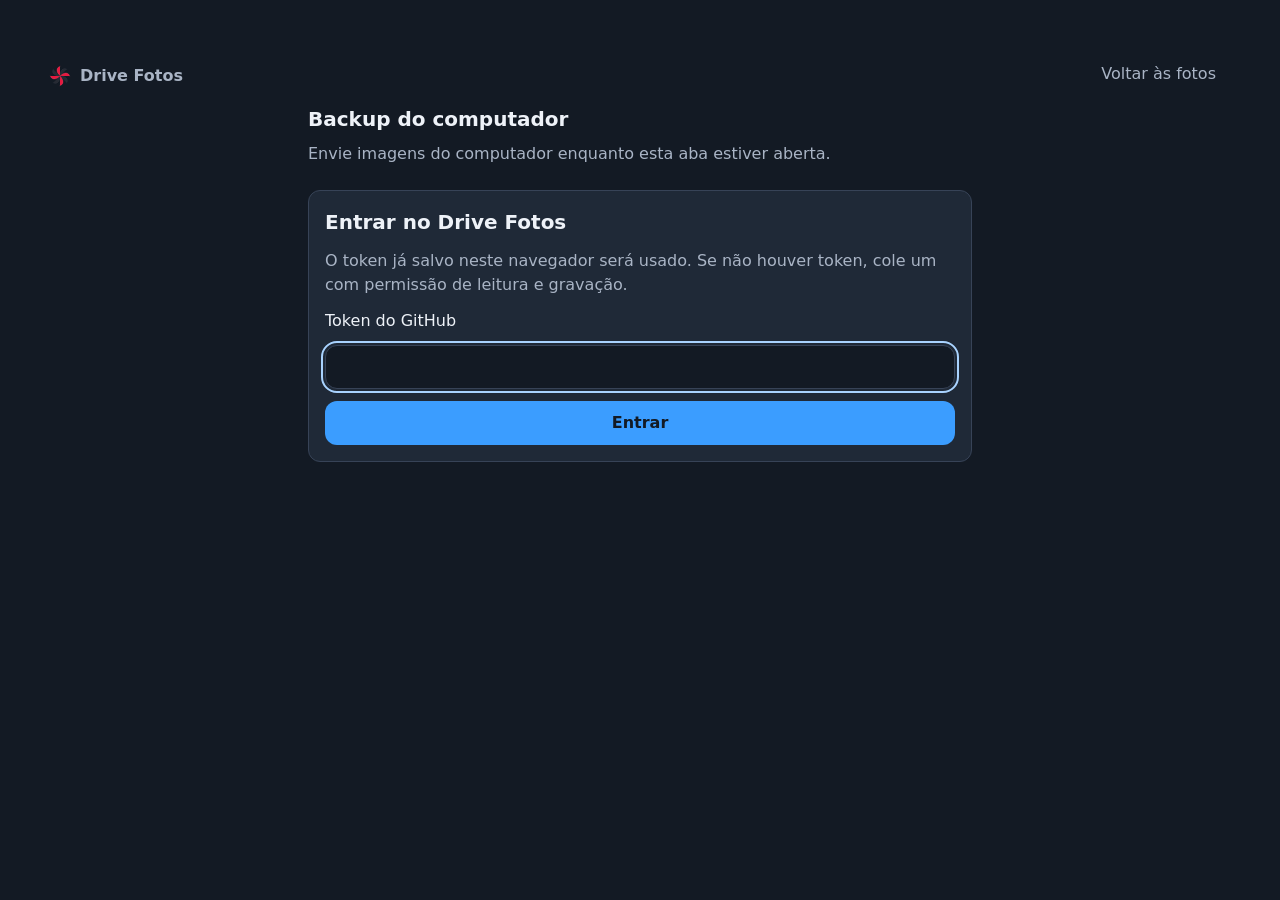
==== commit b9a5b90c: "epico 28: fundo ardosia, zona de envio com a cor de destaque e grade com vao e cantos arredondados" ====
--- a/backup.html
+++ b/backup.html
@@ -3,7 +3,7 @@
 <head>
   <meta charset="utf-8">
   <meta name="viewport" content="width=device-width, initial-scale=1, viewport-fit=cover">
-  <meta name="theme-color" content="#0b1220">
+  <meta name="theme-color" content="#131a24">
   <meta name="robots" content="noindex">
   <title>Backup do acervo · Drive Fotos</title>
   <link rel="icon" type="image/svg+xml" href="src/logo.svg">
--- a/src/style.css
+++ b/src/style.css
@@ -1,9 +1,9 @@
 :root {
-  --fundo: #0b1220;
-  --superficie: #151e2e;
-  --trilho: #263349;
-  --texto: #e8eef7;
-  --texto-suave: #9aa8bd;
+  --fundo: #131a24;
+  --superficie: #1f2937;
+  --trilho: #374357;
+  --texto: #eef2f8;
+  --texto-suave: #a9b4c5;
   --azul: #3b9dff;
   --erro: #ff8585;
   --atencao: #f5a524;
@@ -307,8 +307,30 @@
   gap: var(--e2);
 }
 
-body.modo-selecao .uso {
+body.modo-selecao .uso,
+body.modo-selecao .inicio {
   display: none;
+}
+
+.botao.inicio {
+  position: fixed;
+  right: var(--margem);
+  bottom: calc(var(--e4) + var(--altura-uso) + var(--e2) + env(safe-area-inset-bottom));
+  z-index: 1;
+  display: inline-flex;
+  align-items: center;
+  justify-content: center;
+  aspect-ratio: 1;
+  padding: 0;
+  border: 1px solid var(--trilho);
+  border-radius: var(--raio-pilula);
+  background: var(--superficie);
+}
+
+@media (min-width: 360px) {
+  .botao.inicio {
+    bottom: calc(var(--e4) + env(safe-area-inset-bottom));
+  }
 }
 
 .rodape {
@@ -385,7 +407,7 @@
 
 .uso {
   position: fixed;
-  right: var(--margem);
+  left: var(--margem);
   bottom: calc(var(--e4) + env(safe-area-inset-bottom));
   z-index: 1;
   display: flex;
@@ -651,7 +673,7 @@
   min-height: 144px;
   padding: var(--e5) var(--e4);
   overflow: hidden;
-  border: 2px dashed var(--trilho);
+  border: 2px dashed color-mix(in srgb, var(--azul) 55%, var(--trilho));
   border-radius: var(--raio);
   background: var(--superficie);
   color: var(--texto-suave);
@@ -685,6 +707,7 @@
 .zona__icone {
   width: var(--e6);
   height: var(--e6);
+  color: var(--azul);
   transition: transform var(--rapido), color var(--rapido);
 }
 
@@ -1028,15 +1051,16 @@
 .grade {
   display: flex;
   flex-wrap: wrap;
-  gap: var(--e1);
+  gap: var(--e2);
 }
 
 .grade__quadro {
   position: relative;
 
-  width: calc((100cqw - (var(--colunas) - 1) * var(--e1)) / var(--colunas) - 0.1px);
+  width: calc((100cqw - (var(--colunas) - 1) * var(--e2)) / var(--colunas) - 0.1px);
   aspect-ratio: 1;
   overflow: hidden;
+  border-radius: var(--e2);
   background: var(--superficie);
 }
 
@@ -1082,6 +1106,7 @@
   height: 100%;
   padding: 0;
   overflow: hidden;
+  border-radius: inherit;
   border: 0;
   background: none;
   color: inherit;
@@ -1293,6 +1318,7 @@
   display: block;
   width: 100%;
   height: 100%;
+  border-radius: inherit;
   object-fit: cover;
 }
 
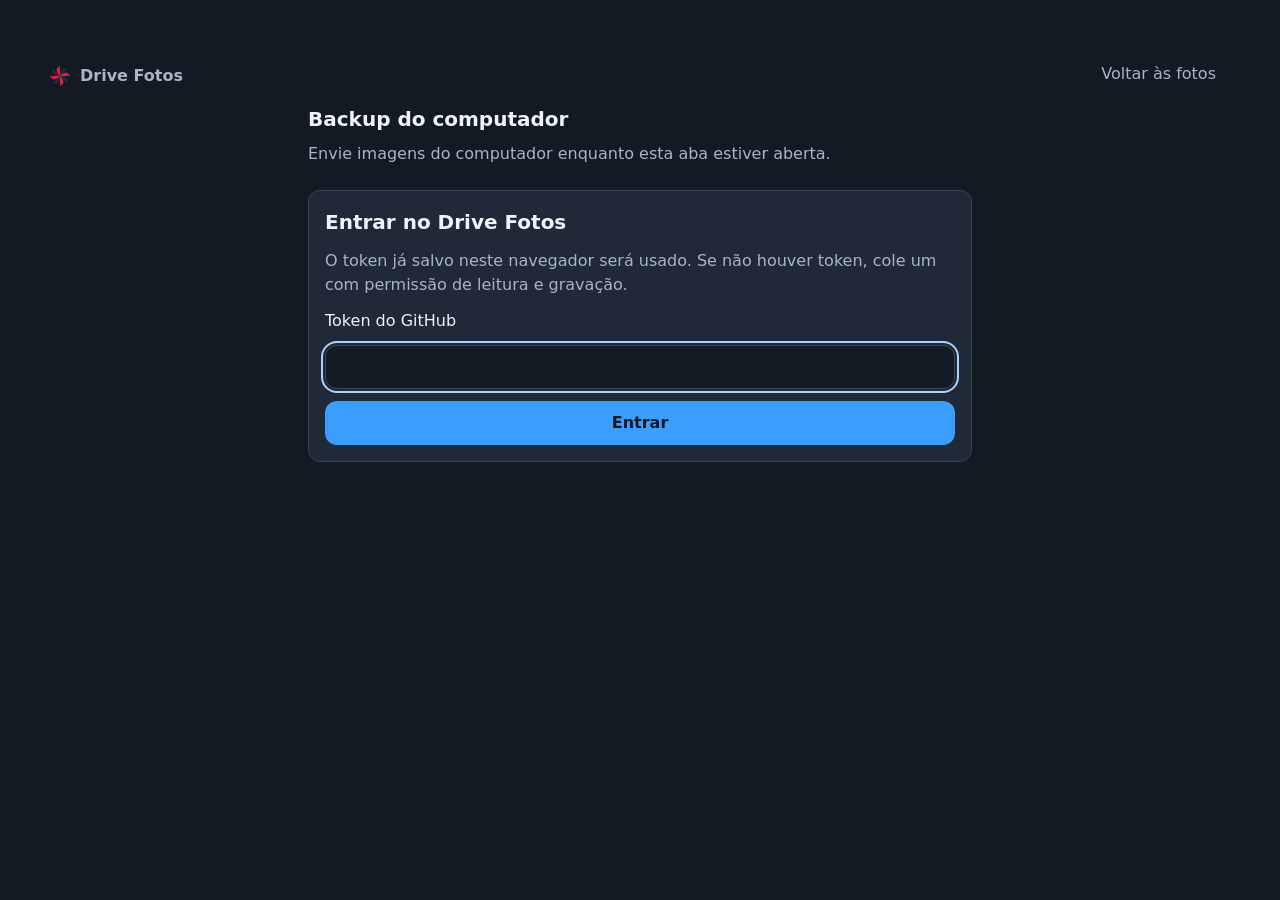
==== commit 3b587f01: "envio e backup aceitam so os formatos que todo navegador mostra" ====
--- a/backup.html
+++ b/backup.html
@@ -47,7 +47,7 @@
         <input type="file" id="backup-entrada-pasta" multiple webkitdirectory hidden>
         <input type="file" id="backup-entrada-arquivos" multiple hidden>
         <p class="texto-suave texto-pequeno" id="backup-limite-navegador" hidden>Este navegador não permite escolher pastas. Escolha várias imagens pelo seletor de arquivos.</p>
-        <p class="texto-suave texto-pequeno">Pastas incluem as subpastas. Fotos HEIC, imagens acima de 25 MB, vídeos e outros arquivos ficam de fora. A pasta original não será alterada.</p>
+        <p class="texto-suave texto-pequeno">Pastas incluem as subpastas. Entram JPEG, PNG, WebP, GIF, AVIF e BMP. HEIC, TIFF, RAW, imagens acima de 25 MB, vídeos e outros arquivos ficam de fora. A pasta original não será alterada.</p>
       </div>
 
       <div class="backup__resumo" id="backup-resumo" hidden>
--- a/src/style.css
+++ b/src/style.css
@@ -346,12 +346,6 @@
   border-top: 1px solid var(--trilho);
 }
 
-.rodape__botao {
-  display: inline-flex;
-  align-items: center;
-  text-decoration: none;
-}
-
 .novidades {
   max-width: 720px;
   margin: 0 auto;
@@ -448,6 +442,74 @@
   display: flex;
   flex: none;
   align-items: center;
+}
+
+.mais__abrir {
+  display: inline-flex;
+  align-items: center;
+  margin-left: var(--e2);
+  font-weight: 600;
+}
+
+.mais__seta {
+  width: var(--e4);
+  height: var(--e4);
+  margin-left: var(--e1);
+  fill: none;
+  stroke: currentColor;
+  stroke-width: 2;
+  stroke-linecap: round;
+  stroke-linejoin: round;
+  transition: transform var(--rapido);
+}
+
+[aria-expanded='true'] .mais__seta {
+  transform: rotate(180deg);
+}
+
+.mais {
+  position: fixed;
+  inset: auto;
+  z-index: 4;
+  min-width: min(18rem, calc(100vw - var(--margem) * 2));
+  margin: 0;
+  padding: var(--e2);
+  border: 1px solid var(--trilho);
+  border-radius: var(--raio);
+  background: var(--superficie);
+  color: var(--texto);
+}
+
+.mais__lista {
+  display: flex;
+  flex-direction: column;
+  gap: var(--e1);
+}
+
+.botao.mais__item {
+  display: flex;
+  align-items: center;
+  justify-content: space-between;
+  gap: var(--e4);
+  width: 100%;
+  color: var(--texto);
+  text-align: left;
+}
+
+.botao.mais__item:hover {
+  background: var(--trilho);
+}
+
+.mais__detalhe {
+  color: var(--texto-suave);
+  font-size: var(--fonte-pequena);
+  font-variant-numeric: tabular-nums;
+}
+
+.mais__divisor {
+  height: 1px;
+  margin: var(--e1) 0;
+  background: var(--trilho);
 }
 
 .topo__sincronia {
@@ -883,14 +945,6 @@
   border: 1px solid var(--trilho);
   border-radius: var(--raio);
   background: var(--superficie);
-}
-
-.backup__abrir {
-  display: inline-flex;
-  align-items: center;
-  justify-content: center;
-  align-self: flex-start;
-  margin-bottom: var(--e3);
 }
 
 .backup-pagina {
@@ -2078,6 +2132,10 @@
     transition: none;
   }
 
+  .mais__seta {
+    transition: none;
+  }
+
   .esqueleto,
   .grade__quadro--carregando,
   .grade__quadro--pousou,
